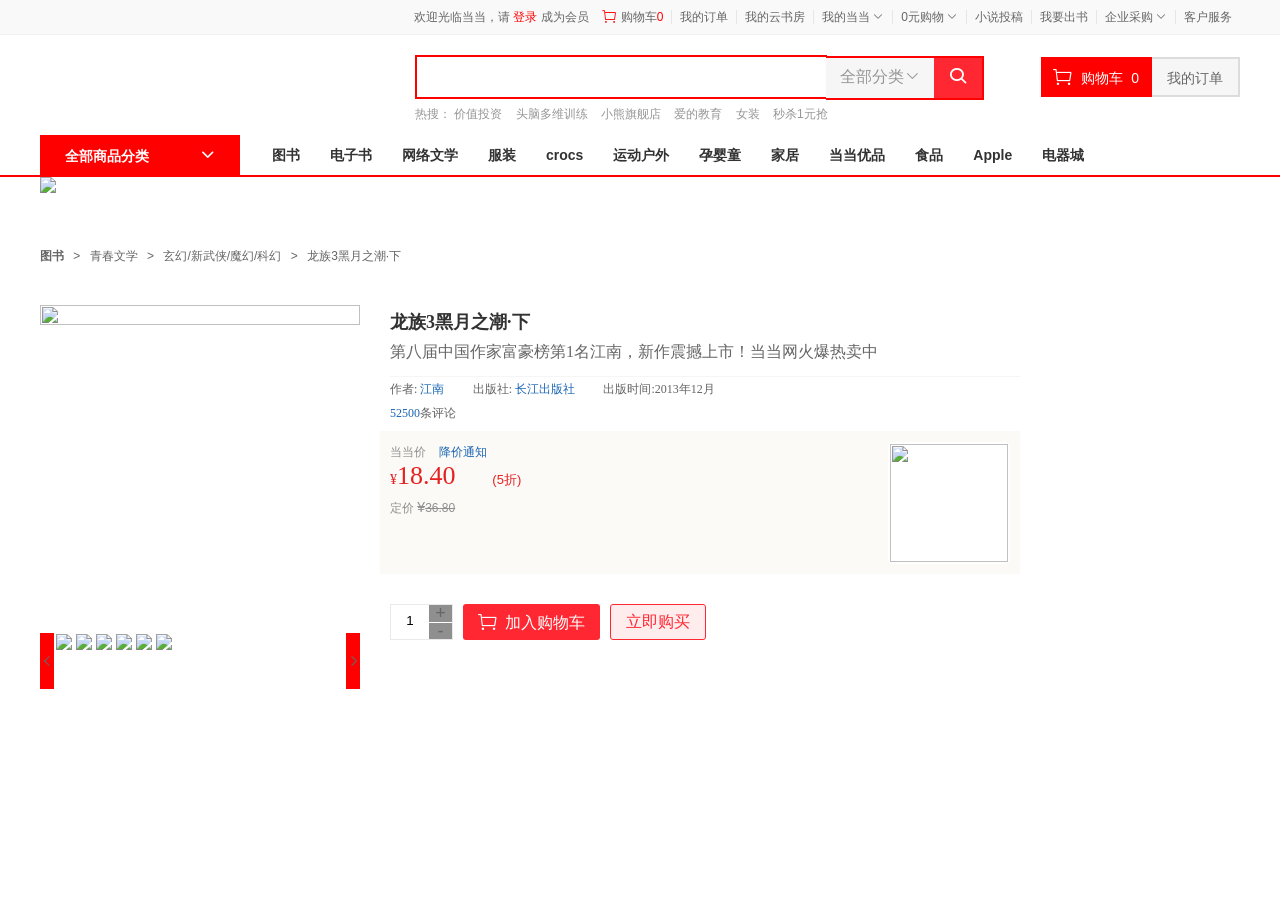
==== src/details.html @ 15c531ff "第一次提交" ====
<!DOCTYPE html>
<html>

<head>
    <meta charset="UTF-8">
    <title>商品详情页</title>
    <link rel="stylesheet" href="../src/css/details.css">
    <link rel="stylesheet" href="../src/font/iconfont.css">
    <link rel="stylesheet" href="../src/font/font/iconfont.css">
</head>

<body>
    <!-- 个人信息导航栏 -->
    <div class="info_container">
        <div class="info">
            <div class="leftinfo">
            </div>
            <div class="rightinfo">
                <div class="welcome">
                    <span>欢迎光临当当，请
                        <a href="login.html" id="login" class="login">登录</a>
                        <a href="registry.html" id="registry" class="registry">成为会员</a>
                    </span>
                </div>
                <ul class="infolist">
                    <li>
                        <a href="javascript:;"><span class="iconfont icon-gouwuche"></span>购物车<span class="cartnum ">0</span></a>
                    </li>
                    <li>
                        <a href="javascript:;">我的订单</a>
                    </li>
                    <li>
                        <a href="javascript:;">我的云书房</a>
                    </li>
                    <li>
                        <a href="javascript:;">我的当当<span class="iconfont icon-more "></span></a>
                    </li>
                    <li>
                        <a href="javascript:;">0元购物<span class="iconfont icon-more "></span></a>
                    </li>
                    <li>
                        <a href="javascript:;">小说投稿</a>
                    </li>
                    <li>
                        <a href="javascript:;">我要出书</a>
                    </li>
                    <li>
                        <a href="javascript:;">企业采购<span class="iconfont icon-more "></span></a>
                    </li>
                    <li>
                        <a href="javascript:;">客户服务</a>
                    </li>
                </ul>
            </div>
        </div>
    </div>
    <!-- 搜索栏 -->
    <div class="search_container">
        <div class="search">
            <div class="logo">
                <a href="index123.html">
                    <img src="http://img61.ddimg.cn/upload_img/00405/luyi/DDlogoNEW.gif" alt="" title="当当">
                </a>
            </div>
            <div class="right">
                <div class="form">
                    <form action="">
                        <input type="text" class="sousuo">
                        <span class="select">全部分类<span class="iconfont icon-more "></span></span>
                        <a href="javascript:;" class="searchbtn">
                            <span class="iconfont icon-fangdajing"></span>
                        </a>
                    </form>
                    <p class="hotsearch">热搜：
                        <a>价值投资</a>
                        <a>头脑多维训练</a>
                        <a>小熊旗舰店</a>
                        <a>爱的教育</a>
                        <a>女装</a>
                        <a>秒杀1元抢</a>
                    </p>
                </div>
                <div class="news">
                    <a href="javascript:;">
                        <span class="iconfont icon-gouwuche"></span>购物车&nbsp; <span>0</span>
                    </a>
                    <a href="javascript:;">我的订单</a>
                </div>
            </div>
        </div>
    </div>
    <!-- 导航栏 -->
    <div class="nav_container">
        <div class="nav_top">
            <ul>
                <li>全部商品分类<span class="iconfont icon-more "></span></li>
                <li>图书</li>
                <li>电子书</li>
                <li>网络文学</li>
                <li>服装</li>
                <li>crocs</li>
                <li>运动户外</li>
                <li>孕婴童</li>
                <li>家居</li>
                <li>当当优品</li>
                <li>食品</li>
                <li>Apple</li>
                <li>电器城</li>
            </ul>
        </div>
    </div>
    <!-- 广告 -->
    <div class="ad_bar">
        <a href="javascript:;">
            <img src="http://img61.ddimg.cn/2020/7/24/2020072417161249423.jpg" alt=" ">
        </a>
    </div>
    <!-- nav -->
    <div class="nav">
        <a>
            <b>图书</b>
        </a>
        <span class="gt">&gt;</span>
        <a>青春文学</a>
        <span class="gt">&gt;</span>
        <a>玄幻/新武侠/魔幻/科幻</a>
        <span class="gt">&gt;</span>
        <span>龙族3黑月之潮·下</span>
    </div>
    <!-- 图书展示区 -->
    <div class="main">
        <div class="picinfo">
            <div class="pic">
                <img src="http://img3m0.ddimg.cn/5/21/23414990-2_u_3.jpg" alt="" width="320" height="320">
            </div>
            <div class="bottom">
                <div id="ullist">
                    <ul>
                        <li>
                            <img src="http://img3m2.ddimg.cn/88/26/1584873862-1_x_3.jpg">
                        </li>
                        <li>
                            <img src="http://img3m2.ddimg.cn/88/26/1584873862-1_x_3.jpg">
                        </li>
                        <li>
                            <img src="http://img3m2.ddimg.cn/88/26/1584873862-1_x_3.jpg">
                        </li>
                        <li>
                            <img src="http://img3m2.ddimg.cn/88/26/1584873862-1_x_3.jpg">
                        </li>
                        <li>
                            <img src="http://img3m2.ddimg.cn/88/26/1584873862-1_x_3.jpg">
                        </li>
                        <li>
                            <img src="http://img3m2.ddimg.cn/88/26/1584873862-1_x_3.jpg">
                        </li>
                    </ul>
                </div>
                <a href="javascript:;" class="left"><span class="iconfont icon-zuojiantou"></a>
                <a href="javascript:;" class="right"><span class="iconfont icon-jiantou"></span></a>
            </div>
        </div>
        <div class="showinfo">
            <div class="sale_left">
                <div class="name_info">
                    <h1 title="龙族3黑月之潮·下">
                        龙族3黑月之潮·下
                    </h1>
                    <h2 class="hot" title="第八届中国作家富豪榜第1名江南，新作震撼上市！当当网火爆热卖中">
                        第八届中国作家富豪榜第1名江南，新作震撼上市！当当网火爆热卖中
                    </h2>
                </div>
                <div class="messbox_info">
                    <span class="t1" id="author">作者:
                        <a>江南</a>
                    </span>
                    <span class="t1">出版社:
                        <a>长江出版社</a>
                    </span>
                    <span class="t1">出版时间:2013年12月&nbsp;</span>
                    <div class="pinglun">
                        <span class="t1">
                        <a href="javascript:;">52500</a>条评论
                        </span>
                    </div>
                </div>
                <div class="price_info">
                    <div class="price_pc" id="pc-price">
                        <div style="width:206px;height: 64px;">
                            <div class="price_d">
                                <p class="t">
                                    <span>当当价</span>
                                    <a href="javascript:;">降价通知</a>
                                </p>
                                <p id="dd-price"><span class="yen">¥</span>18.40</p>
                            </div>
                            <div class="price_zhe" id="dd-zhe">(5折)</div>
                        </div>
                        <div id="order-price">
                            <div>
                                <span>定价</span>
                                <span class="op"><span class="yen">¥</span>36.80</span>
                            </div>
                        </div>
                    </div>
                    <div id="mina">
                        <div id="mina_div">
                            <div id="mina_img">
                                <img class="qr_img" src="http://img7x0.ddimg.cn/imgother121/5/21/23414990_1.jpg">
                            </div>
                        </div>
                    </div>
                </div>
                <div class="buy_box">
                    <div class="num">
                        <input id="buy-num" class="text" value="1" type="text">
                        <a href="javascript:;" class="num_add" id="num_add">+</a>
                        <a href="javascript:;" class="num_del num_disabled" id="num_del">-</a>
                    </div>
                    <div class="buy_button">
                        <a href="javascript:;" class="btn_cart">
                            <span class="iconfont icon-gouwuche"></span>&nbsp;&nbsp;加入购物车
                        </a>
                        <a href="javascript:;" class="btn_buy">立即购买</a>
                    </div>
                </div>

            </div>
            <div class="sale_right"></div>
        </div>
    </div>
</body>

</html>
---- src/css/details.css ----
@charset "utf-8";
body,
div,
dl,
dt,
dd,
ul,
ol,
li,
h1,
h2,
h3,
h4,
h5,
h6,
pre,
code,
form,
fieldset,
legend,
input,
textarea,
p,
blockquote,
th,
td {
    margin: 0;
    padding: 0;
}

h1,
h2,
h3,
h4,
h5,
h6 {
    font-weight: normal;
}

li {
    list-style: none;
}

img {
    border: none;
}

i {
    font-style: normal;
}

input,
select,
textarea {
    outline: none;
    border: none;
    background: none;
    border-radius: 0;
    -webkit-border-radius: 0;
    background-image: -webkit-linear-gradient(transparent, transparent);
    background-image: linear-gradient(transparent, transparent);
    font-family: "Helvetica", "Arial";
}

textarea {
    resize: none;
}

article， aside， details， figcaption， figure， footer， header， hgroup， menu， nav， section {
    display: block;
}

img {
    display: block;
    height: auto;
    /* vertical-align: top; */
}

.video embed， .video object， .video iframe {
    width: 100%;
    height: auto;
}

a {
    border: 0;
    text-decoration: none;
    outline: none;
}

a,
button,
input {
    -webkit-tap-highlight-color: rgba(255, 0, 0, 0);
}

em {
    font-style: normal;
}

body {
    font: 12px/150% Arial, Verdana, "\5b8b\4f53";
    color: #666;
    background: #fff;
    -webkit-font-smoothing: antialiased
}

a {
    color: #666;
}

i {
    cursor: default;
}


/* 顶部广告栏 */

.ad_bar {
    width: 1200px;
    height: 60px;
    margin: 0 auto;
    overflow: hidden;
}

.ad_bar img {
    width: 1200px;
    height: 60px;
}


/* 个人信息导航栏 */

.info_container {
    background-color: #f9f9f9;
    border-bottom: 1px solid #f2f2f2;
}

.info {
    width: 1200px;
    margin: 0 auto;
    height: 34px;
    line-height: 34px;
}

.info .leftinfo {
    float: left;
}

.info .icon-more {
    font-size: 12px;
    margin-left: 2px;
    margin-top: 2px;
}

.info .rightinfo {
    float: right;
}

.info .rightinfo .welcome {
    float: left;
}

.info .rightinfo .infolist {
    float: right;
}

.info .infolist li {
    list-style: none;
    float: left;
}

.info .rightinfo .welcome .login {
    color: red;
}

.info .rightinfo .infolist li a {
    border-right: 1px solid #e6e6e6;
    padding: 0 8px;
}

.info .rightinfo .infolist li:last-child a {
    border: none;
}

.info .rightinfo .infolist li .icon-gouwuche {
    color: red;
    font-size: 12px;
    margin: 0 5px;
}

.info .rightinfo .infolist li .cartnum {
    color: red;
}

.info .rightinfo .welcome .registry:hover {
    color: red;
}


/* 搜索栏 */

.search {
    width: 1200px;
    margin: 0 auto;
}

.search .logo {
    float: left;
}

.search .right {
    float: right;
}

.search .right .form {
    float: left;
}

.search .right .news {
    float: right;
    margin-top: 22px;
}

.search .form {
    margin-right: 57px;
}

.search .sousuo {
    border: 2px solid red;
    border-right: none;
    width: 410px;
    height: 40px;
    margin-top: 20px;
}

.search .select {
    display: inline-block;
    width: 108px;
    height: 40px;
    text-align: center;
    font-size: 16px;
    color: #969696;
    border: 2px solid red;
    border-right: none;
    border-left: none;
    line-height: 37px;
    margin-left: -4px;
    background-color: #f6f6f6;
}

.search .form .searchbtn {
    display: inline-block;
    width: 48px;
    height: 40px;
    background: #ff2832;
    border: 2px solid red;
    border-left: none;
    height: 40px;
    font-size: 45px;
    margin-left: -4px;
    color: white;
    text-align: center;
}

.search .hotsearch {
    margin-top: 5px;
    color: #969696;
}

.search .hotsearch a {
    cursor: pointer;
    margin-right: 10px;
    color: #969696;
}

.search .hotsearch a:hover {
    text-decoration: underline;
    color: red;
}

.search .right .news a {
    font-size: 14px;
    display: inline-block;
}

.search .right .news a:first-child {
    width: 107px;
    height: 36px;
    border: 2px solid red;
    background: red;
    text-align: center;
    color: white;
    line-height: 36px;
}

.search .right .news a:first-child .icon-gouwuche {
    margin-right: 10px;
}

.search .right .news a:last-child {
    height: 36px;
    width: 86px;
    text-align: center;
    line-height: 39px;
    margin-left: -3px;
    border: 2px solid #dcdcdc;
    border-left: none;
    background-color: #f6f6f6;
}

.search .right .news a:first-child:hover {
    color: red;
    background: #f6f6f6;
    border: 2px solid #dcdcdc;
}

.search .right .news a:last-child:hover {
    color: red;
}

.nav_container {
    border-bottom: 2px solid red;
}

.nav_top {
    width: 1200px;
    height: 40px;
    margin: 0 auto;
    margin-top: 100px;
}

.nav_top ul li {
    float: left;
    height: 40px;
    line-height: 40px;
    padding: 0 15px;
    font-size: 14px;
    font-weight: 900;
    cursor: pointer;
    color: #323232;
}

.nav_top ul li:first-child {
    width: 170px;
    margin-right: 17px;
    background: red;
    color: white;
    text-indent: 10px;
}

.nav_top ul li:first-child .icon-more {
    margin-left: 50px;
}

.nav {
    width: 1200px;
    margin: 10px auto;
    color: #646464;
    height: 40px;
    padding-bottom: 8px;
}

.nav .gt {
    margin: 1px 6px 0;
}


/* 图书展示区 */

.main {
    width: 1200px;
    margin: 0 auto;
}

.main .picinfo {
    float: left;
    width: 320px;
    padding: 0 20px 30px 0;
}

.main .picinfo .bottom {
    margin: 8px auto 0;
    position: relative;
    overflow: hidden;
    width: 292px;
    height: 56px;
    padding: 0 14px;
}

#ullist {
    width: 292px;
    height: 56px;
}

#ullist ul li {
    float: left;
    margin: 1px 2px 0;
}

.main .showinfo {
    float: right;
    width: 850px;
    padding: 0 0 0 10px;
    margin-top: 5px;
}

.main .picinfo .bottom a {
    position: absolute;
    height: 56px;
    width: 14px;
    line-height: 56px;
    background: red;
}

.main .picinfo .bottom .left {
    position: absolute;
    top: 0;
    left: 0px;
}

.main .picinfo .bottom .right {
    position: absolute;
    top: 0;
    right: 0;
}

.main .showinfo .sale_left {
    float: left;
    width: 630px;
}

.main .showinfo .sale_right {
    float: right;
}

.main .showinfo .sale_left .name_info {
    border-bottom: 1px solid #f5f5f5;
    padding: 0 6px 12px 0;
}

.main .showinfo .sale_left .name_info h1 {
    line-height: 24px;
    max-height: 48px;
    overflow: hidden;
    color: #323232;
    font-family: Verdana;
    font-size: 18px;
    font-weight: 900;
    margin: 0 auto;
}

.main .showinfo .sale_left .name_info h2 {
    padding-top: 6px;
    max-height: 96px;
    overflow: hidden;
    font-size: 16px;
    font-family: Verdana;
    line-height: 24px;
}

.main .showinfo .sale_left .messbox_info .t1 {
    padding-right: 25px;
    display: inline-block;
    height: 24px;
    font: 12px Verdana;
    color: #646464;
    line-height: 24px;
}

.main .showinfo .sale_left .messbox_info a {
    color: #1a66b3;
}

.main .showinfo .sale_left .messbox_info a:hover {
    text-decoration: underline;
    cursor: pointer;
}

.main .showinfo .sale_left .price_info {
    background-color: #fcfaf7;
    padding: 0 0 0 10px;
    margin: 6px 0 0 -10px;
    line-height: 24px;
    position: relative;
    width: 630px;
    height: 143px;
}

.main .showinfo .sale_left .price_info .price_pc {
    float: left;
}

#mina {
    float: right;
    width: 270px;
    min-height: 100px;
}

.main .showinfo .sale_left .price_info .price_d {
    float: left;
    overflow: hidden;
    padding: 9px 5px 0 0;
}

.main .showinfo .sale_left .price_info .price_zhe {
    color: #e52222;
    height: 49px;
    display: flex;
    align-items: flex-end;
    line-height: 1.5;
    font-size: 13px;
    float: left;
    overflow: hidden;
    padding: 9px 5px 0 0;
}

.main .showinfo .sale_left .price_info .t {
    color: #8f8f8f;
    font-weight: 400!important;
    font-size: 12px!important;
}

.main .showinfo .sale_left .price_info a {
    color: #1a66b3;
    margin-left: 10px;
}

.main .showinfo .sale_left .price_info a:hover {
    text-decoration: underline;
}

#dd-price {
    font-size: 26px;
    color: #e52222;
    font-family: Verdana;
}

#dd-price .yen {
    font-size: 14px;
}

#order-price {
    width: 206px;
    height: 35px;
    color: #8f8f8f;
}

#order-price .yen {
    font-size: 14px;
}

#order-price .op {
    text-decoration: line-through;
}

#mina {
    float: right;
    width: 270px;
    min-height: 100px;
}

#mina_div {
    width: 270px;
    height: 143px;
    background: url(https://img60.ddimg.cn/assets/pc_image/minaAttract-product-price.gif) no-repeat;
}

#mina_img {
    width: 118px;
    height: 118px;
    float: right;
    border-radius: 5.6px;
    margin-right: 10px;
    margin-top: 11px;
    padding: 2px;
    background-color: #fff;
}

#mina_img img {
    width: 118px;
    height: 118px;
}

.main .showinfo .sale_left .buy_box {
    padding: 30px 0 35px;
}

.main .showinfo .sale_left .buy_box .num {
    float: left;
    height: 34px;
    border: 1px solid #e9e9e9;
    width: 38px;
    padding-right: 23px;
    overflow: hidden;
    text-align: center;
    position: relative;
}

.main .showinfo .sale_left .buy_box .num input {
    width: 38px!important;
    height: 32px;
    line-height: 32px;
    border: 0;
    background: #fff;
    text-align: center;
    outline: none;
}

.main .showinfo .sale_left .buy_box .num .num_add {
    position: absolute;
    right: 0;
    top: 0;
    display: block;
    width: 23px;
    height: 17px;
    line-height: 17px;
    margin-left: 6px;
    text-align: center;
    font-size: 18px;
    /* border-bottom: 2px solid white; */
    background: #8f8f8f;
}

.main .showinfo .sale_left .buy_box .num .num_del {
    position: absolute;
    right: 0;
    top: 18px;
    display: block;
    width: 23px;
    height: 17px;
    line-height: 17px;
    margin-left: 6px;
    font-size: 18px;
    background: #8f8f8f;
}

.main .showinfo .sale_left .buy_box .buy_button {
    float: left;
    width: 567px;
}

.main .showinfo .sale_left .buy_box .buy_button .btn_cart {
    height: 36px;
    line-height: 36px;
    font-size: 16px;
    overflow: hidden;
    margin: 0 0 3px 10px;
    float: left;
    padding: 0 15px;
    border-radius: 3px;
    text-decoration: none;
    color: #fff;
    background-color: #ff2832;
}

.main .showinfo .sale_left .buy_box .buy_button .btn_buy {
    height: 34px;
    line-height: 34px;
    font-size: 16px;
    overflow: hidden;
    margin: 0 0 3px 10px;
    float: left;
    padding: 0 15px;
    border-radius: 3px;
    text-decoration: none;
    border: 1px solid #ff2832;
    color: #ff2832!important;
    background-color: #ffedee;
}
---- src/font/iconfont.css ----
@font-face {font-family: "iconfont";
  src: url('iconfont.eot?t=1595750755099'); /* IE9 */
  src: url('iconfont.eot?t=1595750755099#iefix') format('embedded-opentype'), /* IE6-IE8 */
  url('[data-uri]') format('woff2'),
  url('iconfont.woff?t=1595750755099') format('woff'),
  url('iconfont.ttf?t=1595750755099') format('truetype'), /* chrome, firefox, opera, Safari, Android, iOS 4.2+ */
  url('iconfont.svg?t=1595750755099#iconfont') format('svg'); /* iOS 4.1- */
}

.iconfont {
  font-family: "iconfont" !important;
  font-size: 16px;
  font-style: normal;
  -webkit-font-smoothing: antialiased;
  -moz-osx-font-smoothing: grayscale;
}

.icon-fuzhuang:before {
  content: "\e607";
}

.icon-zuji:before {
  content: "\e758";
}

.icon-tushu:before {
  content: "\e63e";
}

.icon-more:before {
  content: "\e50e";
}

.icon-jiantou-copy:before {
  content: "\e654";
}

.icon-yunshu:before {
  content: "\e73f";
}

.icon-huidaodingbu:before {
  content: "\e6e9";
}

.icon-mima:before {
  content: "\e61c";
}

.icon-jiantou:before {
  content: "\e75e";
}

.icon-haoping00:before {
  content: "\e504";
}

.icon-scan:before {
  content: "\e621";
}

.icon-yanzhengma:before {
  content: "\e676";
}

.icon-kefu:before {
  content: "\e921";
}

.icon-yijia:before {
  content: "\e66b";
}

.icon-fangdajing:before {
  content: "\e68c";
}

.icon-yingerche:before {
  content: "\e606";
}

.icon-qianjinrongzhifu:before {
  content: "\ea5f";
}

.icon-tuihuanhuo:before {
  content: "\e6c1";
}

.icon--star-o:before {
  content: "\e525";
}

.icon-xingmingyonghumingnicheng:before {
  content: "\e653";
}

.icon-zheng:before {
  content: "\e53a";
}

.icon-gouwuche:before {
  content: "\e506";
}
---- src/font/font/iconfont.css ----
@font-face {font-family: "iconfont";
  src: url('iconfont.eot?t=1595852048012'); /* IE9 */
  src: url('iconfont.eot?t=1595852048012#iefix') format('embedded-opentype'), /* IE6-IE8 */
  url('[data-uri]') format('woff2'),
  url('iconfont.woff?t=1595852048012') format('woff'),
  url('iconfont.ttf?t=1595852048012') format('truetype'), /* chrome, firefox, opera, Safari, Android, iOS 4.2+ */
  url('iconfont.svg?t=1595852048012#iconfont') format('svg'); /* iOS 4.1- */
}

.iconfont {
  font-family: "iconfont" !important;
  font-size: 16px;
  font-style: normal;
  -webkit-font-smoothing: antialiased;
  -moz-osx-font-smoothing: grayscale;
}

.icon-dianpu:before {
  content: "\f0315";
}

.icon-datuzhanshi:before {
  content: "\e641";
}

.icon-zuojiantou:before {
  content: "\e771";
}

.icon-liebiao:before {
  content: "\e850";
}
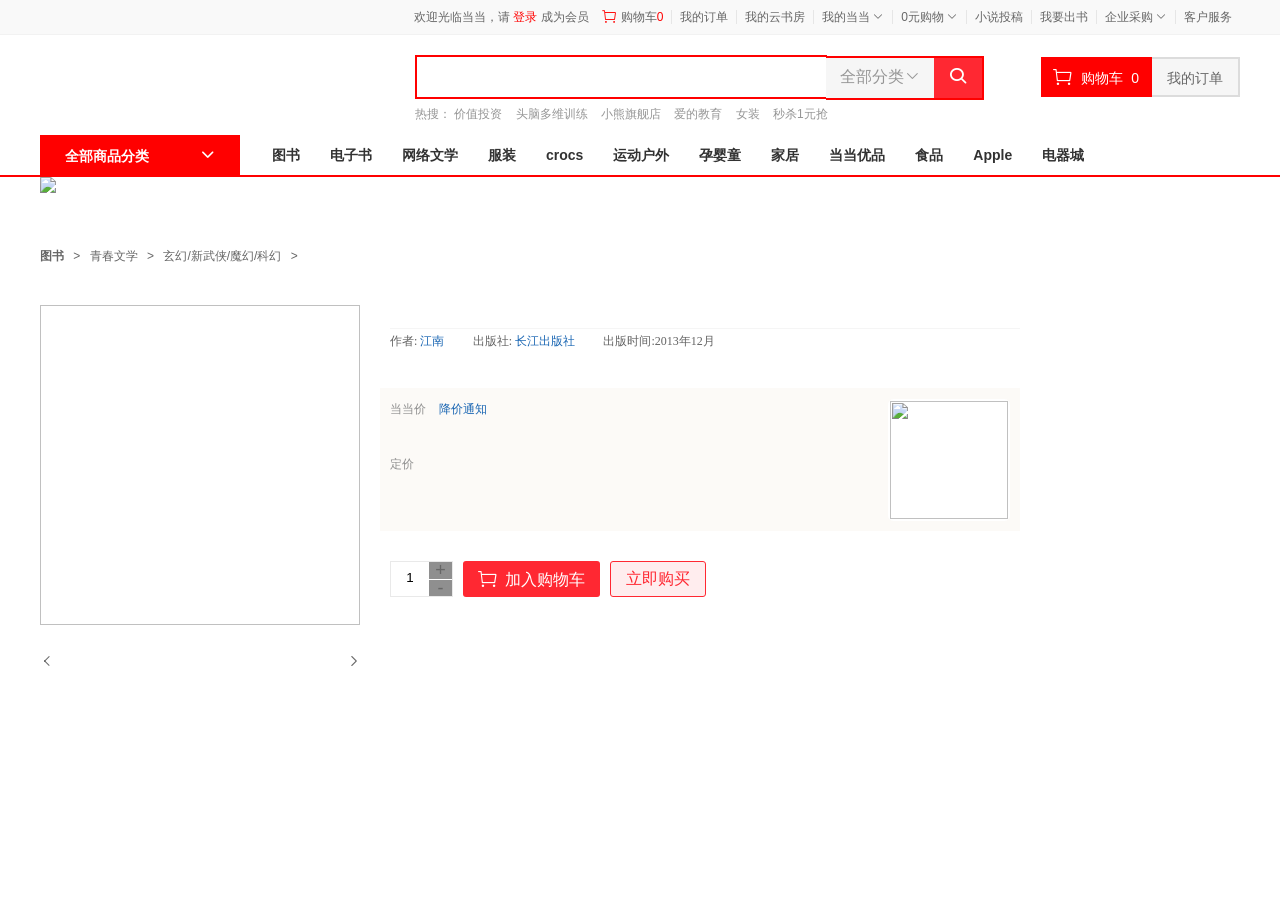
==== commit dfaf7b2c: "8月7日提交" ====
--- a/src/details.html
+++ b/src/details.html
@@ -4,9 +4,10 @@
 <head>
     <meta charset="UTF-8">
     <title>商品详情页</title>
-    <link rel="stylesheet" href="../src/css/details.css">
+    <link rel="stylesheet" href="../src/css/details1.css">
     <link rel="stylesheet" href="../src/font/iconfont.css">
     <link rel="stylesheet" href="../src/font/font/iconfont.css">
+    <script src="./script/require.js" defer async="true" data-main="./script/main.js" id="currentpage" currentmod="details1"></script>
 </head>
 
 <body>
@@ -24,7 +25,7 @@
                 </div>
                 <ul class="infolist">
                     <li>
-                        <a href="javascript:;"><span class="iconfont icon-gouwuche"></span>购物车<span class="cartnum ">0</span></a>
+                        <a href="cartlist.html"><span class="iconfont icon-gouwuche"></span>购物车<span class="cartnum ">0</span></a>
                     </li>
                     <li>
                         <a href="javascript:;">我的订单</a>
@@ -81,7 +82,7 @@
                     </p>
                 </div>
                 <div class="news">
-                    <a href="javascript:;">
+                    <a href="cartlist.html">
                         <span class="iconfont icon-gouwuche"></span>购物车&nbsp; <span>0</span>
                     </a>
                     <a href="javascript:;">我的订单</a>
@@ -125,36 +126,21 @@
         <span class="gt">&gt;</span>
         <a>玄幻/新武侠/魔幻/科幻</a>
         <span class="gt">&gt;</span>
-        <span>龙族3黑月之潮·下</span>
+        <span class="navtitle"></span>
     </div>
     <!-- 图书展示区 -->
     <div class="main">
         <div class="picinfo">
             <div class="pic">
-                <img src="http://img3m0.ddimg.cn/5/21/23414990-2_u_3.jpg" alt="" width="320" height="320">
+                <img width="320" height="320">
+                <div class='move'></div>
+            </div>
+            <div class="bigpic">
+                <img src="http://img3m5.ddimg.cn/8/9/28974635-1_u_2.jpg" width="800" height="800">
             </div>
             <div class="bottom">
                 <div id="ullist">
-                    <ul>
-                        <li>
-                            <img src="http://img3m2.ddimg.cn/88/26/1584873862-1_x_3.jpg">
-                        </li>
-                        <li>
-                            <img src="http://img3m2.ddimg.cn/88/26/1584873862-1_x_3.jpg">
-                        </li>
-                        <li>
-                            <img src="http://img3m2.ddimg.cn/88/26/1584873862-1_x_3.jpg">
-                        </li>
-                        <li>
-                            <img src="http://img3m2.ddimg.cn/88/26/1584873862-1_x_3.jpg">
-                        </li>
-                        <li>
-                            <img src="http://img3m2.ddimg.cn/88/26/1584873862-1_x_3.jpg">
-                        </li>
-                        <li>
-                            <img src="http://img3m2.ddimg.cn/88/26/1584873862-1_x_3.jpg">
-                        </li>
-                    </ul>
+                    <ul></ul>
                 </div>
                 <a href="javascript:;" class="left"><span class="iconfont icon-zuojiantou"></a>
                 <a href="javascript:;" class="right"><span class="iconfont icon-jiantou"></span></a>
@@ -163,12 +149,8 @@
         <div class="showinfo">
             <div class="sale_left">
                 <div class="name_info">
-                    <h1 title="龙族3黑月之潮·下">
-                        龙族3黑月之潮·下
-                    </h1>
-                    <h2 class="hot" title="第八届中国作家富豪榜第1名江南，新作震撼上市！当当网火爆热卖中">
-                        第八届中国作家富豪榜第1名江南，新作震撼上市！当当网火爆热卖中
-                    </h2>
+                    <h1></h1>
+                    <h2 class="hot"></h2>
                 </div>
                 <div class="messbox_info">
                     <span class="t1" id="author">作者:
@@ -180,7 +162,7 @@
                     <span class="t1">出版时间:2013年12月&nbsp;</span>
                     <div class="pinglun">
                         <span class="t1">
-                        <a href="javascript:;">52500</a>条评论
+                        <a href="javascript:;" class="star"></a>
                         </span>
                     </div>
                 </div>
@@ -192,14 +174,14 @@
                                     <span>当当价</span>
                                     <a href="javascript:;">降价通知</a>
                                 </p>
-                                <p id="dd-price"><span class="yen">¥</span>18.40</p>
+                                <p id="dd-price"></p>
                             </div>
-                            <div class="price_zhe" id="dd-zhe">(5折)</div>
+                            <div class="price_zhe" id="dd-zhe"></div>
                         </div>
                         <div id="order-price">
                             <div>
                                 <span>定价</span>
-                                <span class="op"><span class="yen">¥</span>36.80</span>
+                                <span class="op"></span>
                             </div>
                         </div>
                     </div>
--- a/src/css/details1.css
+++ b/src/css/details1.css
@@ -0,0 +1,708 @@
+@charset "utf-8";
+body,
+div,
+dl,
+dt,
+dd,
+ul,
+ol,
+li,
+h1,
+h2,
+h3,
+h4,
+h5,
+h6,
+pre,
+code,
+form,
+fieldset,
+legend,
+input,
+textarea,
+p,
+blockquote,
+th,
+td {
+    margin: 0;
+    padding: 0;
+}
+
+h1,
+h2,
+h3,
+h4,
+h5,
+h6 {
+    font-weight: normal;
+}
+
+li {
+    list-style: none;
+}
+
+img {
+    border: none;
+}
+
+i {
+    font-style: normal;
+}
+
+input,
+select,
+textarea {
+    outline: none;
+    border: none;
+    background: none;
+    border-radius: 0;
+    -webkit-border-radius: 0;
+    background-image: -webkit-linear-gradient(transparent, transparent);
+    background-image: linear-gradient(transparent, transparent);
+    font-family: "Helvetica", "Arial";
+}
+
+textarea {
+    resize: none;
+}
+
+article， aside， details， figcaption， figure， footer， header， hgroup， menu， nav， section {
+    display: block;
+}
+
+img {
+    display: block;
+    height: auto;
+    /* vertical-align: top; */
+}
+
+.video embed， .video object， .video iframe {
+    width: 100%;
+    height: auto;
+}
+
+a {
+    border: 0;
+    text-decoration: none;
+    outline: none;
+}
+
+a,
+button,
+input {
+    -webkit-tap-highlight-color: rgba(255, 0, 0, 0);
+}
+
+em {
+    font-style: normal;
+}
+
+body {
+    font: 12px/150% Arial, Verdana, "\5b8b\4f53";
+    color: #666;
+    background: #fff;
+    -webkit-font-smoothing: antialiased
+}
+
+a {
+    color: #666;
+}
+
+i {
+    cursor: default;
+}
+
+
+/* 顶部广告栏 */
+
+.ad_bar {
+    width: 1200px;
+    height: 60px;
+    margin: 0 auto;
+    overflow: hidden;
+}
+
+.ad_bar img {
+    width: 1200px;
+    height: 60px;
+}
+
+
+/* 个人信息导航栏 */
+
+.info_container {
+    background-color: #f9f9f9;
+    border-bottom: 1px solid #f2f2f2;
+}
+
+.info {
+    width: 1200px;
+    margin: 0 auto;
+    height: 34px;
+    line-height: 34px;
+}
+
+.info .leftinfo {
+    float: left;
+}
+
+.info .icon-more {
+    font-size: 12px;
+    margin-left: 2px;
+    margin-top: 2px;
+}
+
+.info .rightinfo {
+    float: right;
+}
+
+.info .rightinfo .welcome {
+    float: left;
+}
+
+.info .rightinfo .infolist {
+    float: right;
+}
+
+.info .infolist li {
+    list-style: none;
+    float: left;
+}
+
+.info .rightinfo .welcome .login {
+    color: red;
+}
+
+.info .rightinfo .infolist li a {
+    border-right: 1px solid #e6e6e6;
+    padding: 0 8px;
+}
+
+.info .rightinfo .infolist li:last-child a {
+    border: none;
+}
+
+.info .rightinfo .infolist li .icon-gouwuche {
+    color: red;
+    font-size: 12px;
+    margin: 0 5px;
+}
+
+.info .rightinfo .infolist li .cartnum {
+    color: red;
+}
+
+.info .rightinfo .welcome .registry:hover {
+    color: red;
+}
+
+
+/* 搜索栏 */
+
+.search {
+    width: 1200px;
+    margin: 0 auto;
+}
+
+.search .logo {
+    float: left;
+}
+
+.search .right {
+    float: right;
+}
+
+.search .right .form {
+    float: left;
+}
+
+.search .right .news {
+    float: right;
+    margin-top: 22px;
+}
+
+.search .form {
+    margin-right: 57px;
+}
+
+.search .sousuo {
+    border: 2px solid red;
+    border-right: none;
+    width: 410px;
+    height: 40px;
+    margin-top: 20px;
+}
+
+.search .select {
+    display: inline-block;
+    width: 108px;
+    height: 40px;
+    text-align: center;
+    font-size: 16px;
+    color: #969696;
+    border: 2px solid red;
+    border-right: none;
+    border-left: none;
+    line-height: 37px;
+    margin-left: -4px;
+    background-color: #f6f6f6;
+}
+
+.search .form .searchbtn {
+    display: inline-block;
+    width: 48px;
+    height: 40px;
+    background: #ff2832;
+    border: 2px solid red;
+    border-left: none;
+    height: 40px;
+    font-size: 45px;
+    margin-left: -4px;
+    color: white;
+    text-align: center;
+}
+
+.search .hotsearch {
+    margin-top: 5px;
+    color: #969696;
+}
+
+.search .hotsearch a {
+    cursor: pointer;
+    margin-right: 10px;
+    color: #969696;
+}
+
+.search .hotsearch a:hover {
+    text-decoration: underline;
+    color: red;
+}
+
+.search .right .news a {
+    font-size: 14px;
+    display: inline-block;
+}
+
+.search .right .news a:first-child {
+    width: 107px;
+    height: 36px;
+    border: 2px solid red;
+    background: red;
+    text-align: center;
+    color: white;
+    line-height: 36px;
+}
+
+.search .right .news a:first-child .icon-gouwuche {
+    margin-right: 10px;
+}
+
+.search .right .news a:last-child {
+    height: 36px;
+    width: 86px;
+    text-align: center;
+    line-height: 39px;
+    margin-left: -3px;
+    border: 2px solid #dcdcdc;
+    border-left: none;
+    background-color: #f6f6f6;
+}
+
+.search .right .news a:first-child:hover {
+    color: red;
+    background: #f6f6f6;
+    border: 2px solid #dcdcdc;
+}
+
+.search .right .news a:last-child:hover {
+    color: red;
+}
+
+.nav_container {
+    border-bottom: 2px solid red;
+}
+
+.nav_top {
+    width: 1200px;
+    height: 40px;
+    margin: 0 auto;
+    margin-top: 100px;
+}
+
+.nav_top ul li {
+    float: left;
+    height: 40px;
+    line-height: 40px;
+    padding: 0 15px;
+    font-size: 14px;
+    font-weight: 900;
+    cursor: pointer;
+    color: #323232;
+}
+
+.nav_top ul li:first-child {
+    width: 170px;
+    margin-right: 17px;
+    background: red;
+    color: white;
+    text-indent: 10px;
+}
+
+.nav_top ul li:first-child .icon-more {
+    margin-left: 50px;
+}
+
+.nav {
+    width: 1200px;
+    margin: 10px auto;
+    color: #646464;
+    height: 40px;
+    padding-bottom: 8px;
+}
+
+.nav .gt {
+    margin: 1px 6px 0;
+}
+
+
+/* 图书展示区 */
+
+.main {
+    width: 1200px;
+    margin: 0 auto;
+}
+
+.main .picinfo {
+    float: left;
+    width: 320px;
+    padding: 0 20px 30px 0;
+    position: relative;
+}
+
+.main .picinfo .bigpic {
+    width: 400px;
+    height: 400px;
+    border: 1px solid black;
+    position: absolute;
+    left: 320px;
+    top: 0;
+    overflow: hidden;
+    visibility: hidden;
+    z-index: 99999;
+}
+
+.main .picinfo .bigpic img {
+    position: absolute;
+    left: 0px;
+    top: 0px;
+    width: 800px;
+    height: 800px;
+}
+
+.main .picinfo .pic {
+    position: relative;
+}
+
+.main .picinfo .pic .move {
+    position: absolute;
+    left: 0;
+    top: 0;
+    background: rgba(0, 0, 255, 0.5);
+    visibility: hidden;
+}
+
+.main .picinfo .bottom {
+    margin: 8px auto 0;
+    position: relative;
+    overflow: hidden;
+    width: 292px;
+    height: 56px;
+    padding: 0 14px;
+}
+
+#ullist {
+    width: 292px;
+    height: 56px;
+    overflow: hidden;
+}
+
+#ullist ul {
+    width: 1000px;
+    height: 56px;
+    position: relative;
+}
+
+#ullist ul li {
+    float: left;
+    margin: 1px 2px 0;
+}
+
+.main .showinfo {
+    float: right;
+    width: 850px;
+    padding: 0 0 0 10px;
+    margin-top: 5px;
+}
+
+.main .picinfo .bottom a {
+    position: absolute;
+    height: 56px;
+    width: 14px;
+    line-height: 56px;
+}
+
+.main .picinfo .bottom .left {
+    position: absolute;
+    top: 0;
+    left: 0px;
+}
+
+.main .picinfo .bottom .right {
+    position: absolute;
+    top: 0;
+    right: 0;
+}
+
+.main .showinfo .sale_left {
+    float: left;
+    width: 630px;
+}
+
+.main .showinfo .sale_right {
+    float: right;
+}
+
+.main .showinfo .sale_left .name_info {
+    border-bottom: 1px solid #f5f5f5;
+    padding: 0 6px 12px 0;
+}
+
+.main .showinfo .sale_left .name_info h1 {
+    line-height: 24px;
+    max-height: 48px;
+    overflow: hidden;
+    color: #323232;
+    font-family: Verdana;
+    font-size: 18px;
+    font-weight: 900;
+    margin: 0 auto;
+}
+
+.main .showinfo .sale_left .name_info h2 {
+    padding-top: 6px;
+    max-height: 96px;
+    overflow: hidden;
+    font-size: 16px;
+    font-family: Verdana;
+    line-height: 24px;
+}
+
+.main .showinfo .sale_left .messbox_info .t1 {
+    padding-right: 25px;
+    display: inline-block;
+    height: 24px;
+    font: 12px Verdana;
+    color: #646464;
+    line-height: 24px;
+}
+
+.main .showinfo .sale_left .messbox_info a {
+    color: #1a66b3;
+}
+
+.main .showinfo .sale_left .messbox_info a:hover {
+    text-decoration: underline;
+    cursor: pointer;
+}
+
+.main .showinfo .sale_left .price_info {
+    background-color: #fcfaf7;
+    padding: 0 0 0 10px;
+    margin: 6px 0 0 -10px;
+    line-height: 24px;
+    position: relative;
+    width: 630px;
+    height: 143px;
+}
+
+.main .showinfo .sale_left .price_info .price_pc {
+    float: left;
+}
+
+#mina {
+    float: right;
+    width: 270px;
+    min-height: 100px;
+}
+
+.main .showinfo .sale_left .price_info .price_d {
+    float: left;
+    overflow: hidden;
+    padding: 9px 5px 0 0;
+}
+
+.main .showinfo .sale_left .price_info .price_zhe {
+    color: #e52222;
+    height: 49px;
+    display: flex;
+    align-items: flex-end;
+    line-height: 1.5;
+    font-size: 13px;
+    float: left;
+    overflow: hidden;
+    padding: 9px 5px 0 0;
+}
+
+.main .showinfo .sale_left .price_info .t {
+    color: #8f8f8f;
+    font-weight: 400!important;
+    font-size: 12px!important;
+}
+
+.main .showinfo .sale_left .price_info a {
+    color: #1a66b3;
+    margin-left: 10px;
+}
+
+.main .showinfo .sale_left .price_info a:hover {
+    text-decoration: underline;
+}
+
+#dd-price {
+    font-size: 26px;
+    color: #e52222;
+    font-family: Verdana;
+}
+
+#dd-price .yen {
+    font-size: 14px;
+}
+
+#order-price {
+    width: 206px;
+    height: 35px;
+    color: #8f8f8f;
+}
+
+#order-price .yen {
+    font-size: 14px;
+}
+
+#order-price .op {
+    text-decoration: line-through;
+}
+
+#mina {
+    float: right;
+    width: 270px;
+    min-height: 100px;
+}
+
+#mina_div {
+    width: 270px;
+    height: 143px;
+    background: url(https://img60.ddimg.cn/assets/pc_image/minaAttract-product-price.gif) no-repeat;
+}
+
+#mina_img {
+    width: 118px;
+    height: 118px;
+    float: right;
+    border-radius: 5.6px;
+    margin-right: 10px;
+    margin-top: 11px;
+    padding: 2px;
+    background-color: #fff;
+}
+
+#mina_img img {
+    width: 118px;
+    height: 118px;
+}
+
+.main .showinfo .sale_left .buy_box {
+    padding: 30px 0 35px;
+}
+
+.main .showinfo .sale_left .buy_box .num {
+    float: left;
+    height: 34px;
+    border: 1px solid #e9e9e9;
+    width: 38px;
+    padding-right: 23px;
+    overflow: hidden;
+    text-align: center;
+    position: relative;
+}
+
+.main .showinfo .sale_left .buy_box .num input {
+    width: 38px!important;
+    height: 32px;
+    line-height: 32px;
+    border: 0;
+    background: #fff;
+    text-align: center;
+    outline: none;
+}
+
+.main .showinfo .sale_left .buy_box .num .num_add {
+    position: absolute;
+    right: 0;
+    top: 0;
+    display: block;
+    width: 23px;
+    height: 17px;
+    line-height: 17px;
+    margin-left: 6px;
+    text-align: center;
+    font-size: 18px;
+    /* border-bottom: 2px solid white; */
+    background: #8f8f8f;
+}
+
+.main .showinfo .sale_left .buy_box .num .num_del {
+    position: absolute;
+    right: 0;
+    top: 18px;
+    display: block;
+    width: 23px;
+    height: 17px;
+    line-height: 17px;
+    margin-left: 6px;
+    font-size: 18px;
+    background: #8f8f8f;
+}
+
+.main .showinfo .sale_left .buy_box .buy_button {
+    float: left;
+    width: 567px;
+}
+
+.main .showinfo .sale_left .buy_box .buy_button .btn_cart {
+    height: 36px;
+    line-height: 36px;
+    font-size: 16px;
+    overflow: hidden;
+    margin: 0 0 3px 10px;
+    float: left;
+    padding: 0 15px;
+    border-radius: 3px;
+    text-decoration: none;
+    color: #fff;
+    background-color: #ff2832;
+}
+
+.main .showinfo .sale_left .buy_box .buy_button .btn_buy {
+    height: 34px;
+    line-height: 34px;
+    font-size: 16px;
+    overflow: hidden;
+    margin: 0 0 3px 10px;
+    float: left;
+    padding: 0 15px;
+    border-radius: 3px;
+    text-decoration: none;
+    border: 1px solid #ff2832;
+    color: #ff2832!important;
+    background-color: #ffedee;
+}
